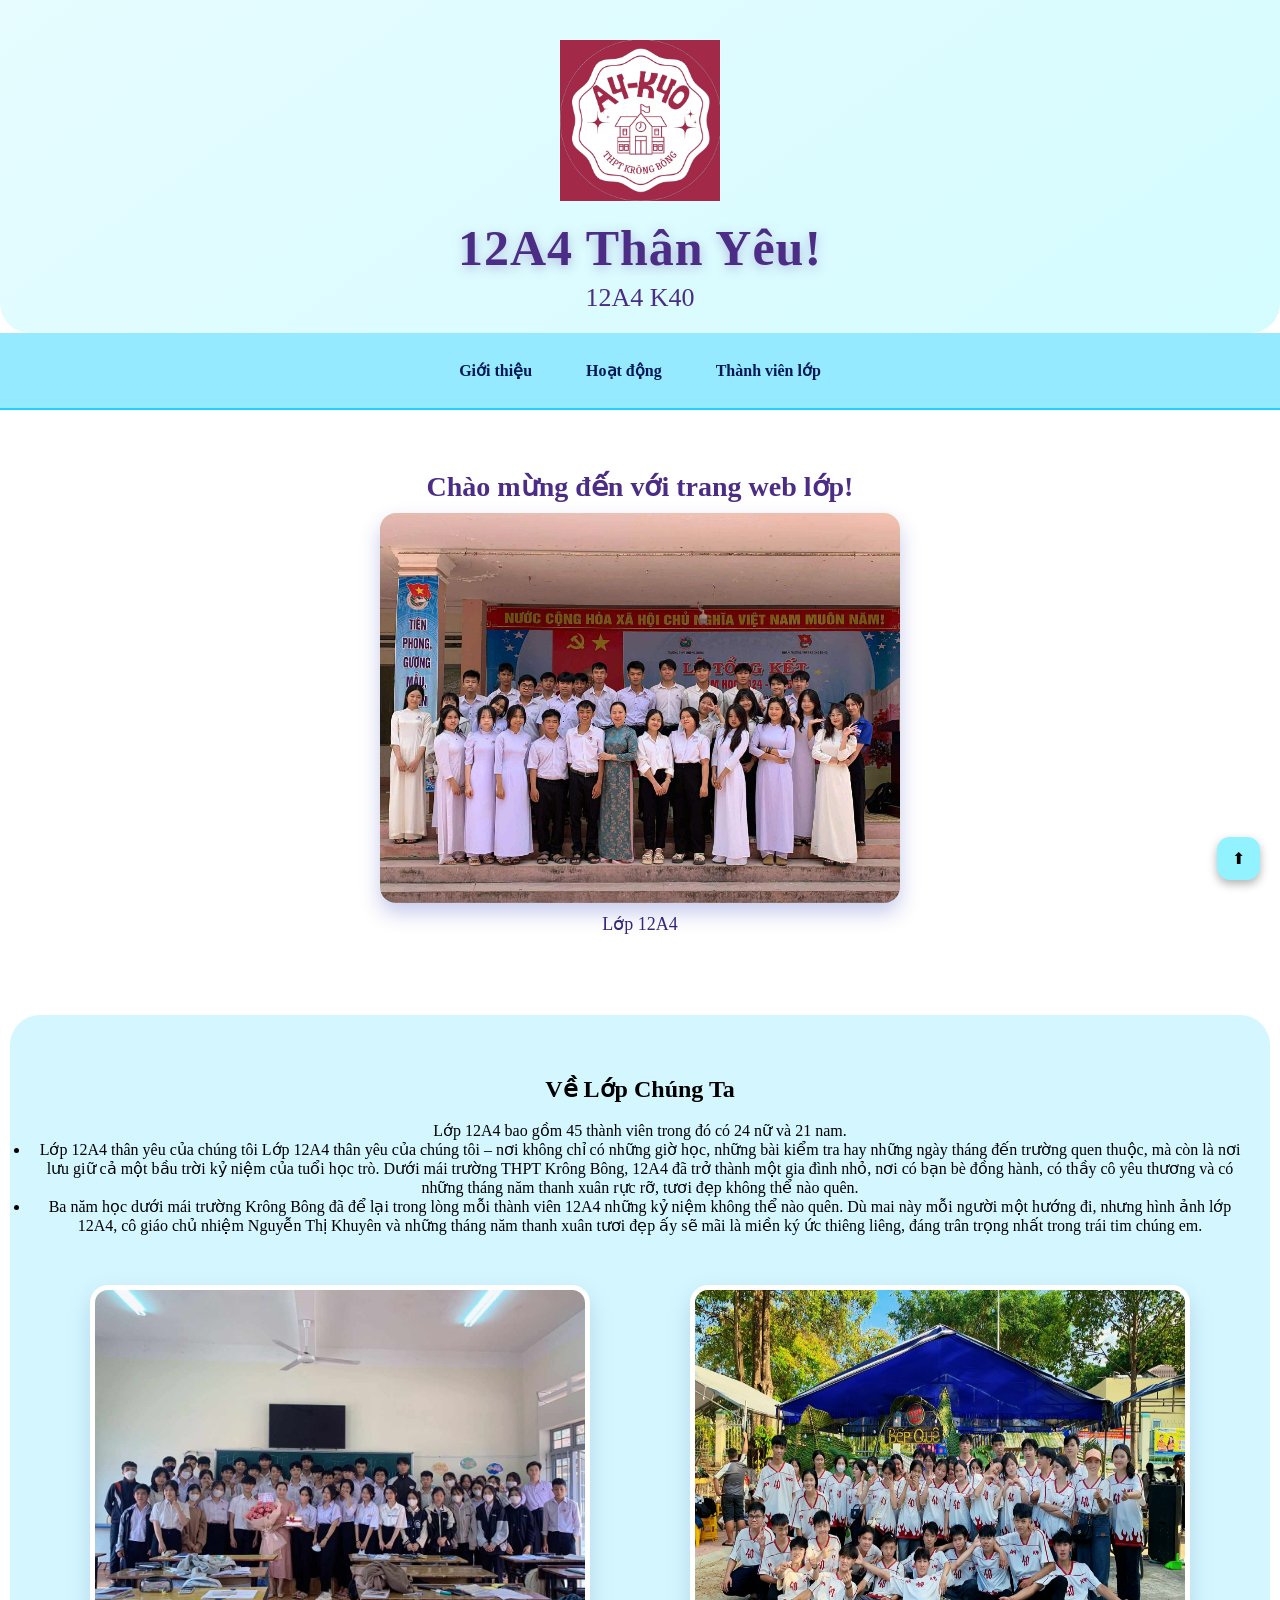
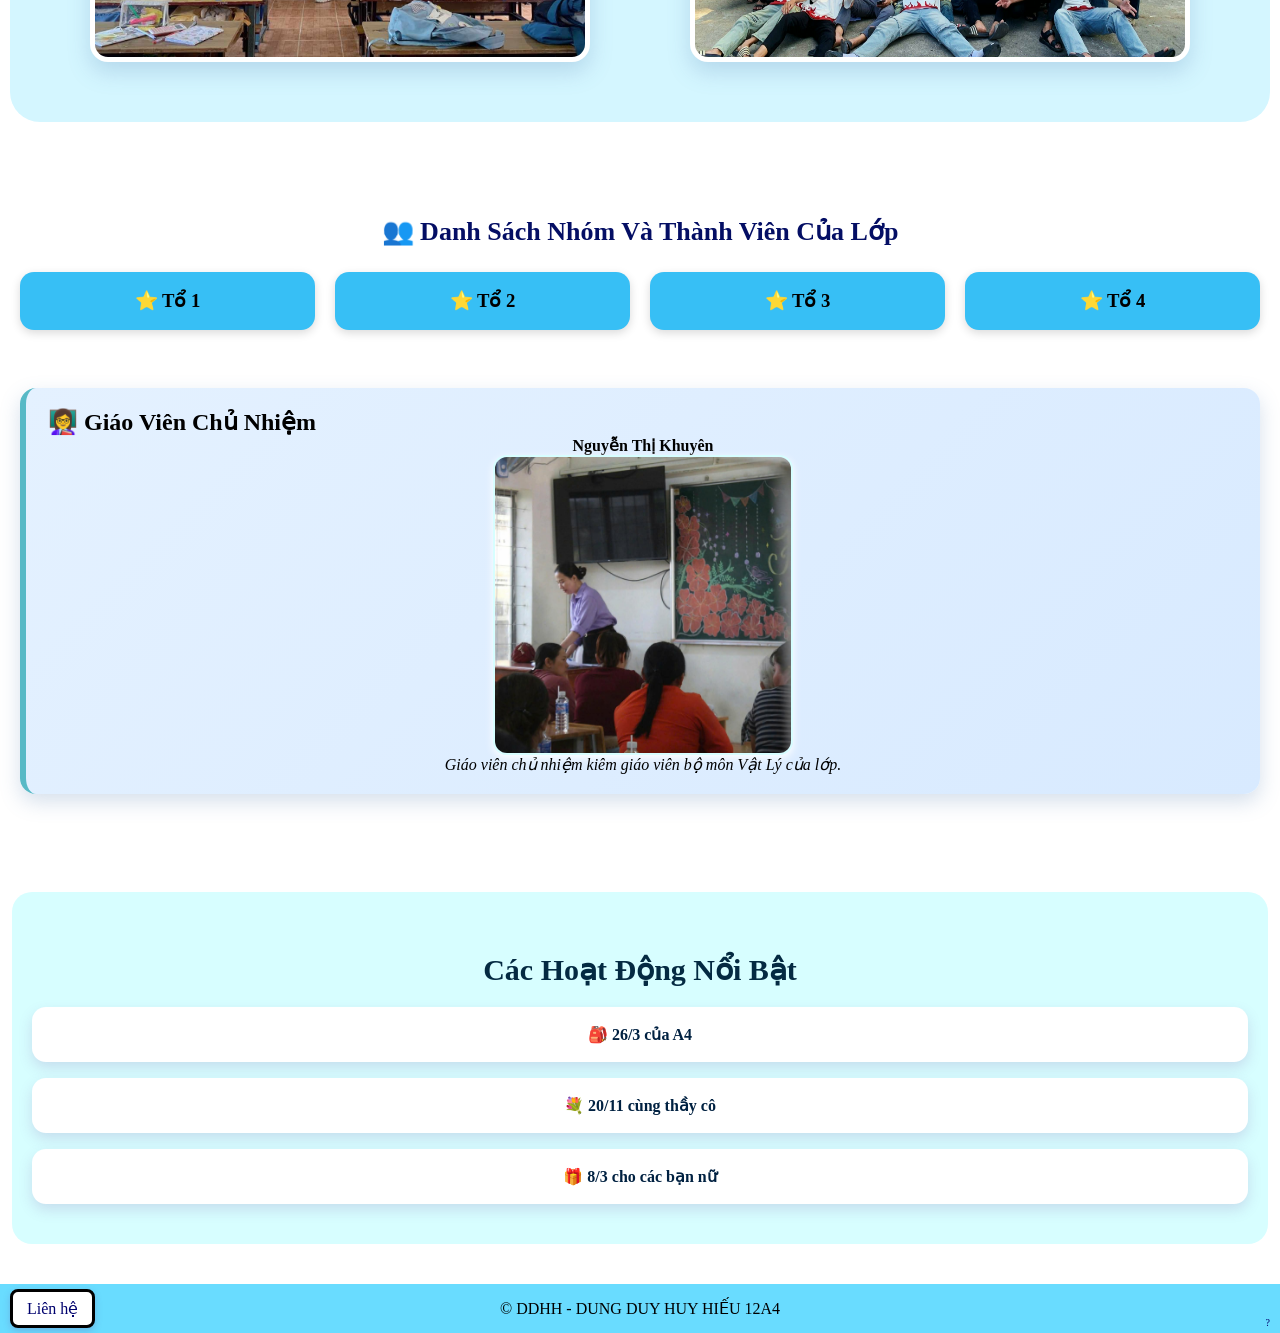
==== index.html @ 5cb6b862 "files" ====
<!DOCTYPE html>
<html lang="vi">
<head>
    <meta charset="UTF-8">
    <title>Giới Thiệu Lớp 12A4</title>
    <meta name="viewport" content="width=device-width, initial-scale=1.0">
    <link rel="stylesheet" href="style.css">
<button id="backToTop" onclick="scrollToTop()">⬆</button>
<style>
#backToTop {
    position: fixed;
    bottom: 20px;
    right: 20px;
    padding: 12px 15px;
    font-size: 16px;
    border: none;
    border-radius: 30%;
    background: #93f2ff;
    color: rgb(0, 0, 0);
    cursor: pointer;
    box-shadow: 0 4px 10px rgba(0,0,0,0.3);
    z-index: 9999;
    transition: 0.25s ease;
}
@keyframes float {
    0%   { transform: translateY(0px); }
    50%  { transform: translateY(-8px); }
    100% { transform: translateY(0px); }
}
#backToTop:hover {
    transform: scale(1.15);
    box-shadow: 0 12px 25px rgba(0,0,0,0.4);
}
</style>
<script>
function scrollToTop() {
    window.scrollTo({
        top: 0,
        behavior: "smooth"
    });
}
</script>
</head>
<body>
<header id="title" class="header-pastel">
    <img src="images\LOGO.jpg" alt="Logo 12A4" class="Logo">
    <h1 class="title-main">12A4 Thân Yêu!</h1>
    <p class="title-year">12A4 K40</p>
</header>
<nav class="nav-pastel">
    <a href="#gioi-thieu">Giới thiệu</a>
    <a href="#hoat-dong">Hoạt động</a>
    <a href="#to-truong">Thành viên lớp</a>
</nav>
<main>
<section class="hero-pastel" id="hero">
    <h2 class="hero-title">Chào mừng đến với trang web lớp!</h2>
    <div class="hero-img-box">
        <img src="images\12A4.jpg" alt="12A4" class="hero-img">
        <p class="hero-text">Lớp 12A4</p>
    </div>
</section>
<section id="gioi-thieu" class="intro-pastel">
    <h2>Về Lớp Chúng Ta</h2>
    <br>
    <ul>
    <p>
        Lớp 12A4 bao gồm 45 thành viên trong đó có 24 nữ và 21 nam.</li>
    </p>
     <li>
  Lớp 12A4 thân yêu của chúng tôi
Lớp 12A4 thân yêu của chúng tôi – nơi không chỉ có những giờ học, những bài kiểm tra hay những ngày tháng đến trường quen thuộc, mà còn là nơi lưu giữ cả một bầu trời kỷ niệm của tuổi học trò. Dưới mái trường THPT Krông Bông, 12A4 đã trở thành một gia đình nhỏ, nơi có bạn bè đồng hành, có thầy cô yêu thương và có những tháng năm thanh xuân rực rỡ, tươi đẹp không thể nào quên.
</li>
<li>
Ba năm học dưới mái trường Krông Bông đã để lại trong lòng mỗi thành viên 12A4 những kỷ niệm không thể nào quên. Dù mai này mỗi người một hướng đi, nhưng hình ảnh lớp 12A4, cô giáo chủ nhiệm Nguyễn Thị Khuyên và những tháng năm thanh xuân tươi đẹp ấy sẽ mãi là miền ký ức thiêng liêng, đáng trân trọng nhất trong trái tim chúng em.

</li>
</ul>
<div class="intro-images">
    <img src="images/imgmain1.jpg" alt="Hình lớp">
    <img src="images/imgmain2.jpg" alt="Hình lớp">
</div>
</section>
<br><br><br>
<section id="to-truong" class="section">
    <h2 class="section-title">👥 Danh Sách Nhóm Và Thành Viên Của Lớp</h2>
        <div class="to-container">
        <a href="more/to1.html" class="to-card">
        <div class="ten-nhom">
        <h3>⭐  Tổ 1</h3>
    </div>
</a>
        <a href="more/to2.html" class="to-card">
        <div class="the-thanh-vien">
        <h3>⭐ Tổ 2</h3>
    </div>
</a>
        <a href="more/to3.html" class="to-card">
        <div class="the-thanh-vien">
        <h3>⭐ Tổ 3</h3>
    </div>
</a>
        <a href="more/to4.html" class="to-card">
        <div class="the-thanh-vien">
        <h3>⭐ Tổ 4</h3>
    </div>
</a>
</div>
</section>
<section id="thanh-vien" class="section-member">
    <div class="giao-vien card-member highlight">
        <h2>👩‍🏫 Giáo Viên Chủ Nhiệm</h2> 
    <div class="gvcn-info">
        <p><strong>Nguyễn Thị Khuyên</strong></p>
        <div class="gvcn-card">
    <img src="images/gv.jfif" alt="Giáo viên chủ nhiệm" class="gvcn-img">
        <p><em>Giáo viên chủ nhiệm kiêm giáo viên bộ môn Vật Lý của lớp.</em></p>
    </div>
</section>
    <section id="hoat-dong" class="section-activity">
    <h2 class="title-section">Các Hoạt Động Nổi Bật</h2>
    <div class="activity-list">
        <a class="activity-card" href="more/263.html">
            🎒 26/3 của A4
        </a>
        <a class="activity-card" href="more/2011.html">
            💐  20/11 cùng thầy cô
        </a>
        <a class="activity-card" href="more/83.html">
            🎁  8/3 cho các bạn nữ
        </a>
    </div>
</section></main>
    <footer class="footer">
    © DDHH - DUNG DUY HUY HIẾU 12A4
    <a href="more/rickroll.html" class="footer-note">?</a>
    <a href="more/lienhe.html" class="chitiet">Liên hệ
    </a>
</footer>
</body>
</html>
---- style.css ----
* {
  margin: 0;
  padding: 0;
  box-sizing: border-box;
}
.Logo {
    width: 160px;
    height: auto;
    display: block;
    margin: 0 auto 18px auto;
    position: relative;
    z-index: 2;
    animation: logoAppear 1.3s ease forwards;
}
.Logo::before {
    content: "";
    position: absolute;
    top: -25px;
    left: -25px;
    width: calc(100% + 50px);
    height: calc(100% + 50px);
    border-radius: 50%;
    z-index: -1;

    background: radial-gradient(circle,
        rgba(70, 227, 255, 0.55),
        rgba(40, 163, 200, 0.35),
        rgba(0, 61, 80, 0.25),
        transparent 70%
    );

    filter: blur(45px);
    opacity: 0;
    
    animation: auraFadeIn 1.8s ease forwards,
               auraFloat 6s infinite ease-in-out;
}
@keyframes logoAppear {
    0% {
        opacity: 0;
        transform: scale(0.8) translateY(-20px);
    }
    100% {
        opacity: 1;
        transform: scale(1) translateY(0);
    }
}
@keyframes auraFadeIn {
    0% { opacity: 0; }
    100% { opacity: 1; }
}
@keyframes auraFloat {
    0% { transform: translate(0, 0) scale(1); }
    50% { transform: translate(8px, -6px) scale(1.1); }
    100% { transform: translate(0, 0) scale(1); }
}
@keyframes bgFlow {
    0% { background-position: 0% 50%; }
    100% { background-position: 100% 50%; }
}
.title-main {
    font-size: 50px;
    font-weight: 800;
    color: #4c2d85;
    letter-spacing: 1px;
    animation: titleFade 1s ease-out forwards;
    opacity: 0;
    text-shadow: 0 3px 12px rgba(100, 60, 160, 0.35);
    margin-bottom: 6px;
    font-weight: 700;
}
@keyframes titleFade {
    from {
        transform: translateY(25px);
        opacity: 0;
    }
    to {
        transform: translateY(0);
        opacity: 1;
    }
}
.title-year {
    font-size: 20px;
    margin-top: 10px;
    color: #4c2d85;
    opacity: 0;
    animation: yearFade 1.4s ease-out forwards;
    font-size: 26px;
    margin: 0;
}
@keyframes yearFade {
    from {
        transform: translateY(20px);
        opacity: 0;
    }
    to {
        transform: translateY(0);
        opacity: 1;
    }
}
.header-pastel {
    text-align: center;
    padding: 40px 20px 20px;
    background: linear-gradient(145deg, #e6fcff, #d4fcff);
    border-radius: 0 0 30px 30px;
}
.nav-pastel {
    display: flex;
    justify-content: center;
    gap: 22px;
    padding: 18px 10px;
    background: #96eaff;
    border-bottom: 2px solid #23d3ff
}
.nav-pastel a {
    text-decoration: none;
    color: #001755;
    font-weight: 600;
    padding: 10px 16px;
    border-radius: 12px;
    transition: 0.3s ease;
}
.nav-pastel a:hover {
    background: #001755;
    color: #96eaff;
    box-shadow: 0 4px 10px rgba(100, 70, 150, 0.2);
}
.hero-pastel {
    text-align: center;
    padding: 60px 20px 40px;
}
.hero-title {
    font-size: 28px;
    color: #4c2d85;
    margin-bottom: 10px;
}
.hero-img-box {
    display: flex;
    flex-direction: column;
    align-items: center;  
}
.hero-text {
  margin-top: 10px;
  font-size: 18px;
  color:#34287a
}
.hero-img {
    width: 520px;
    height: auto;
    border-radius: 16px;
    box-shadow: 0 10px 20px rgba(33, 48, 179, 0.25);
    transition: 0.4s ease;
}
.hero-img:hover {
    transform: scale(1.04) translateY(-4px);
    box-shadow: 0 16px 28px rgba(33, 48, 179, 0.25);
}
.intro-pastel {
    text-align: center;
    padding: 60px 20px;
    background: #d4f6ff;
    border-radius: 30px;
    margin: 40px 10px;
}
.title-section {
    text-align: center;
    color: #042a42;
    font-size: 30px;
    margin-bottom: 20px;
    margin-top: 20px;
    font-weight: 700;
}
.intro-images {
    display: flex;
    justify-content: center;
    gap: 100px;
    margin-top: 50px;
    flex-wrap: wrap;
}
.intro-images img {
    width: 500px;
    border-radius: 18px;
    padding: 5px;
    background: #ffffff;
    box-shadow: 0 10px 22px rgba(90, 132, 180, 0.25);
    transition: 0.3s ease;
}
.intro-images img:hover {
    transform: translateY(-6px) scale(1.05);
    box-shadow: 0 16px 28px rgba(90, 132, 180, 0.35);
}
.section-activity {
    padding: 40px 20px;
    background: #d7feff;
    border-radius: 20px;
    margin: 40px 12px;
}
.activity-list {
    display: flex;
    flex-direction: column;
    gap: 16px;
}
.activity-card {
    padding: 18px;
    background: white;
    border-radius: 14px;
    text-decoration: none;
    color: #002141;
    font-weight: 600;
    box-shadow: 0 6px 14px rgba(120, 80, 160, 0.18);
    transition: 0.25s ease;
    text-align: center;
}

.activity-card:hover {
    transform: translateY(-4px);
    background: #76a7af;
    box-shadow: 0 10px 20px rgba(120, 80, 160, 0.28);
}
.gvcn-img {
    width: 300px;
    height: 300px;
    object-fit: cover;
    border-radius: 14px;
    border: 2px solid #d7feff;
    box-shadow: 0 3px 8px #ffffff;
}
.section-member {
    padding: 40px 20px;
}
.card-member {
    background: #ffffff;
    border-radius: 16px;
    padding: 20px 22px;
    margin: 18px 0;
    box-shadow: 0 8px 16px rgba(110, 70, 160, 0.18);
    transition: 0.25s ease;
}
.card-member:hover {
    transform: translateY(-4px);
    background: #d2ecff;
}
.highlight {
    background: linear-gradient(135deg, #e4f1ff, #d8eaff);
    border-left: 6px solid #57b9c6;
    box-shadow: 0 8px 20px rgba(90, 132, 180, 0.25);
}
.gvcn-info {
    text-align: center;    
}
.gvcn-card {
     display: flex;
    flex-direction: column;
    align-items: center;
}
.section-title {
    text-align: center;
    font-size: 26px;
    color: #040e64;
    font-weight: 700;
    margin-bottom: 25px;
}
.to-container {
    display: grid;
    grid-template-columns: repeat(auto-fit, minmax(230px, 1fr));
    gap: 20px;
    padding: 0 20px;
}
.to-card {
    background: #37bff5;
    padding: 18px;
    border-radius: 14px;
    box-shadow: 0 3px 10px rgba(0, 0, 0, 0.15);
    text-align: center;
    transition: transform 0.2s ease, box-shadow 0.2s ease;
}
.to-card:hover {
    transform: translateY(-4px);
    box-shadow: 0 6px 16px rgba(79, 156, 179, 0.25);
}
.to-card {
    text-decoration: none;  
    color: inherit;             
}
.footer {
  background-color: #69dcff;
  color: black;
  text-align: center;
  padding: 15px;
  position: relative;
}
.footer-note {
    position: absolute;
    right: 10px; 
    bottom: 5px;
    font-size: 10px;
}
.chitiet {
    margin-top: 12px;
    background: #ffffff;
    color: #000000;
    border: 3px solid black;
    padding: 7px 14px;
    border-radius: 8px;
    cursor: pointer;
    font-size: 16px;
    box-shadow: 0 3px 7px rgba(110, 70, 160, 0.25);
    transition: 0.2s ease;
    position: absolute;
    left: 10px;
    bottom: 5px;
}
.footer a {
    text-decoration: none;
    color: #00026e;
}
.btn-up {
    margin-top: 12px;
    background: #6fd6ff;
    color: #005b77;
    border: none;
    padding: 7px 14px;
    border-radius: 8px;
    cursor: pointer;
    font-size: 13px;
    box-shadow: 0 3px 7px rgba(110, 70, 160, 0.25);
    transition: 0.2s ease;
    display: inline-block;
    text-decoration: none;
    font-size: 18px;
}
.btn-up:hover {
    transform: translateY(-3px);
    box-shadow: 0 6px 14px rgba(110, 70, 160, 0.33);
}
.title {
    text-align: center;
    margin-bottom: 15px;
}
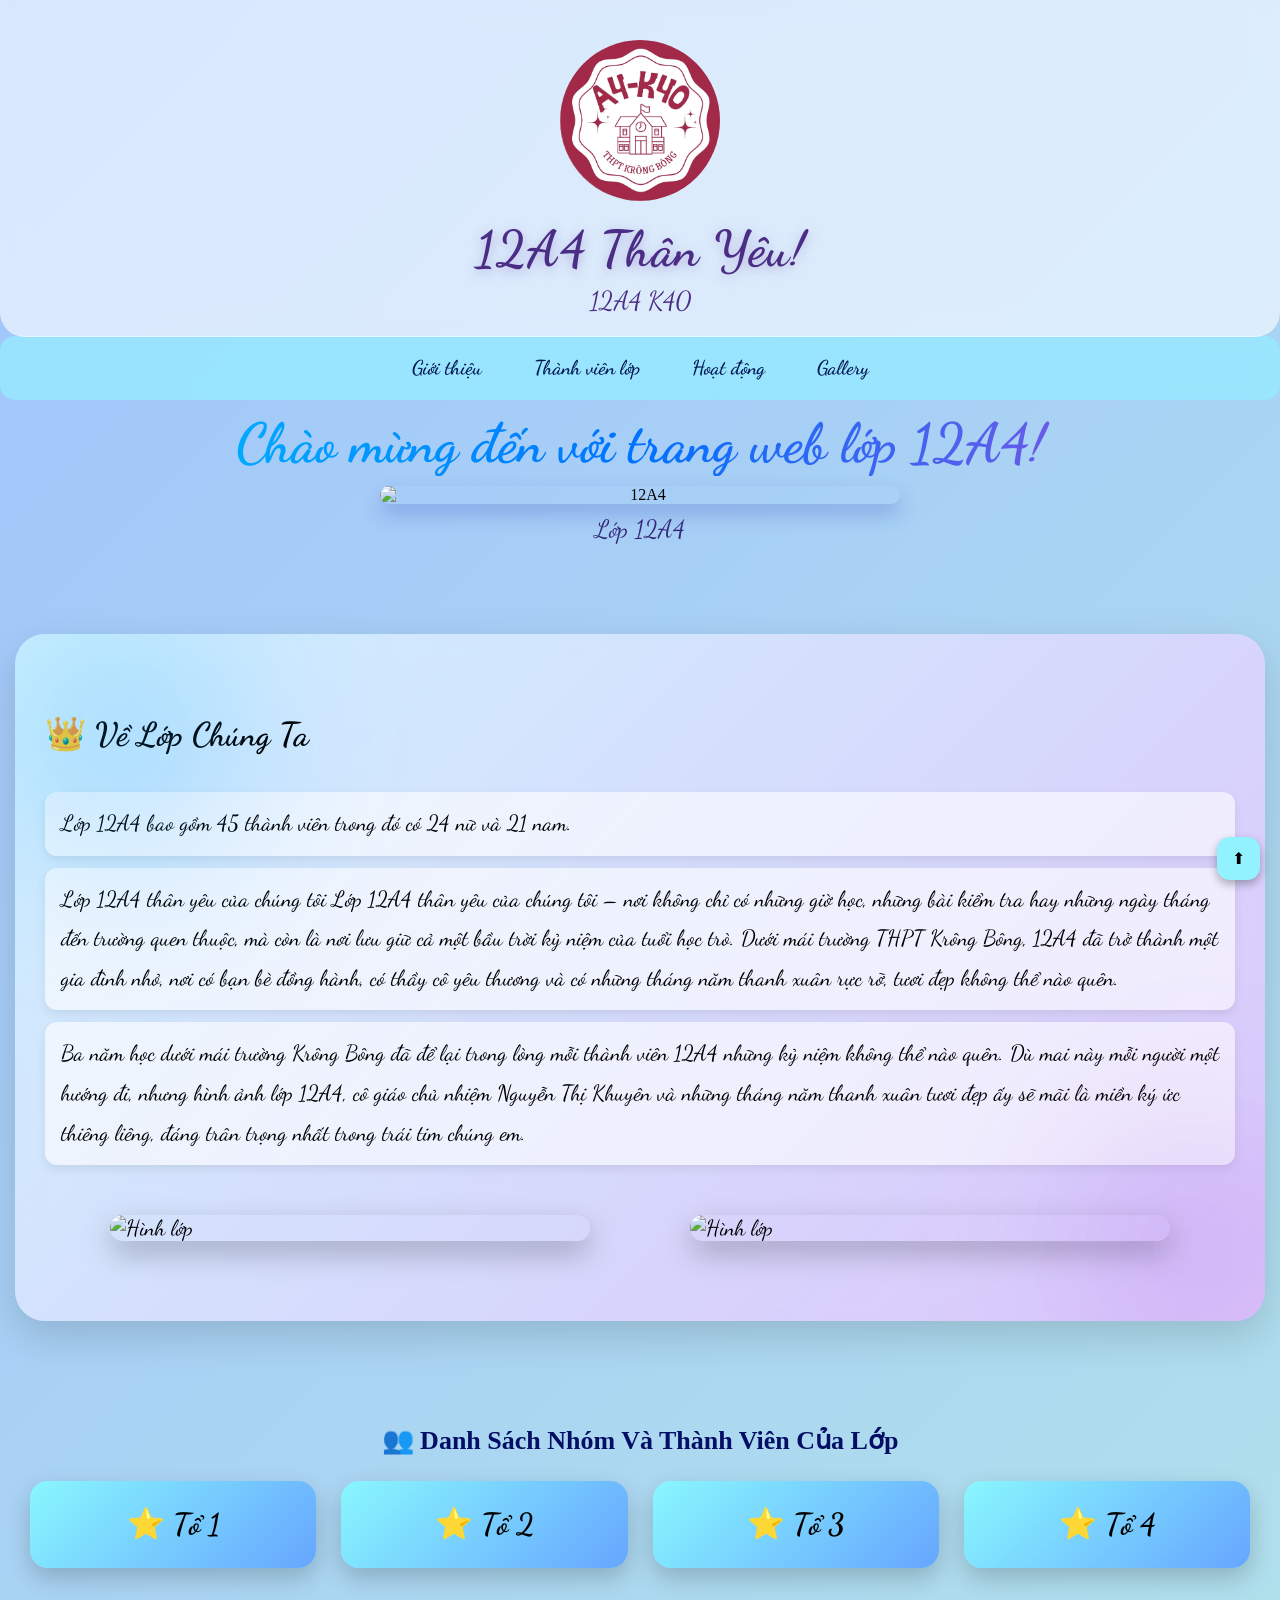
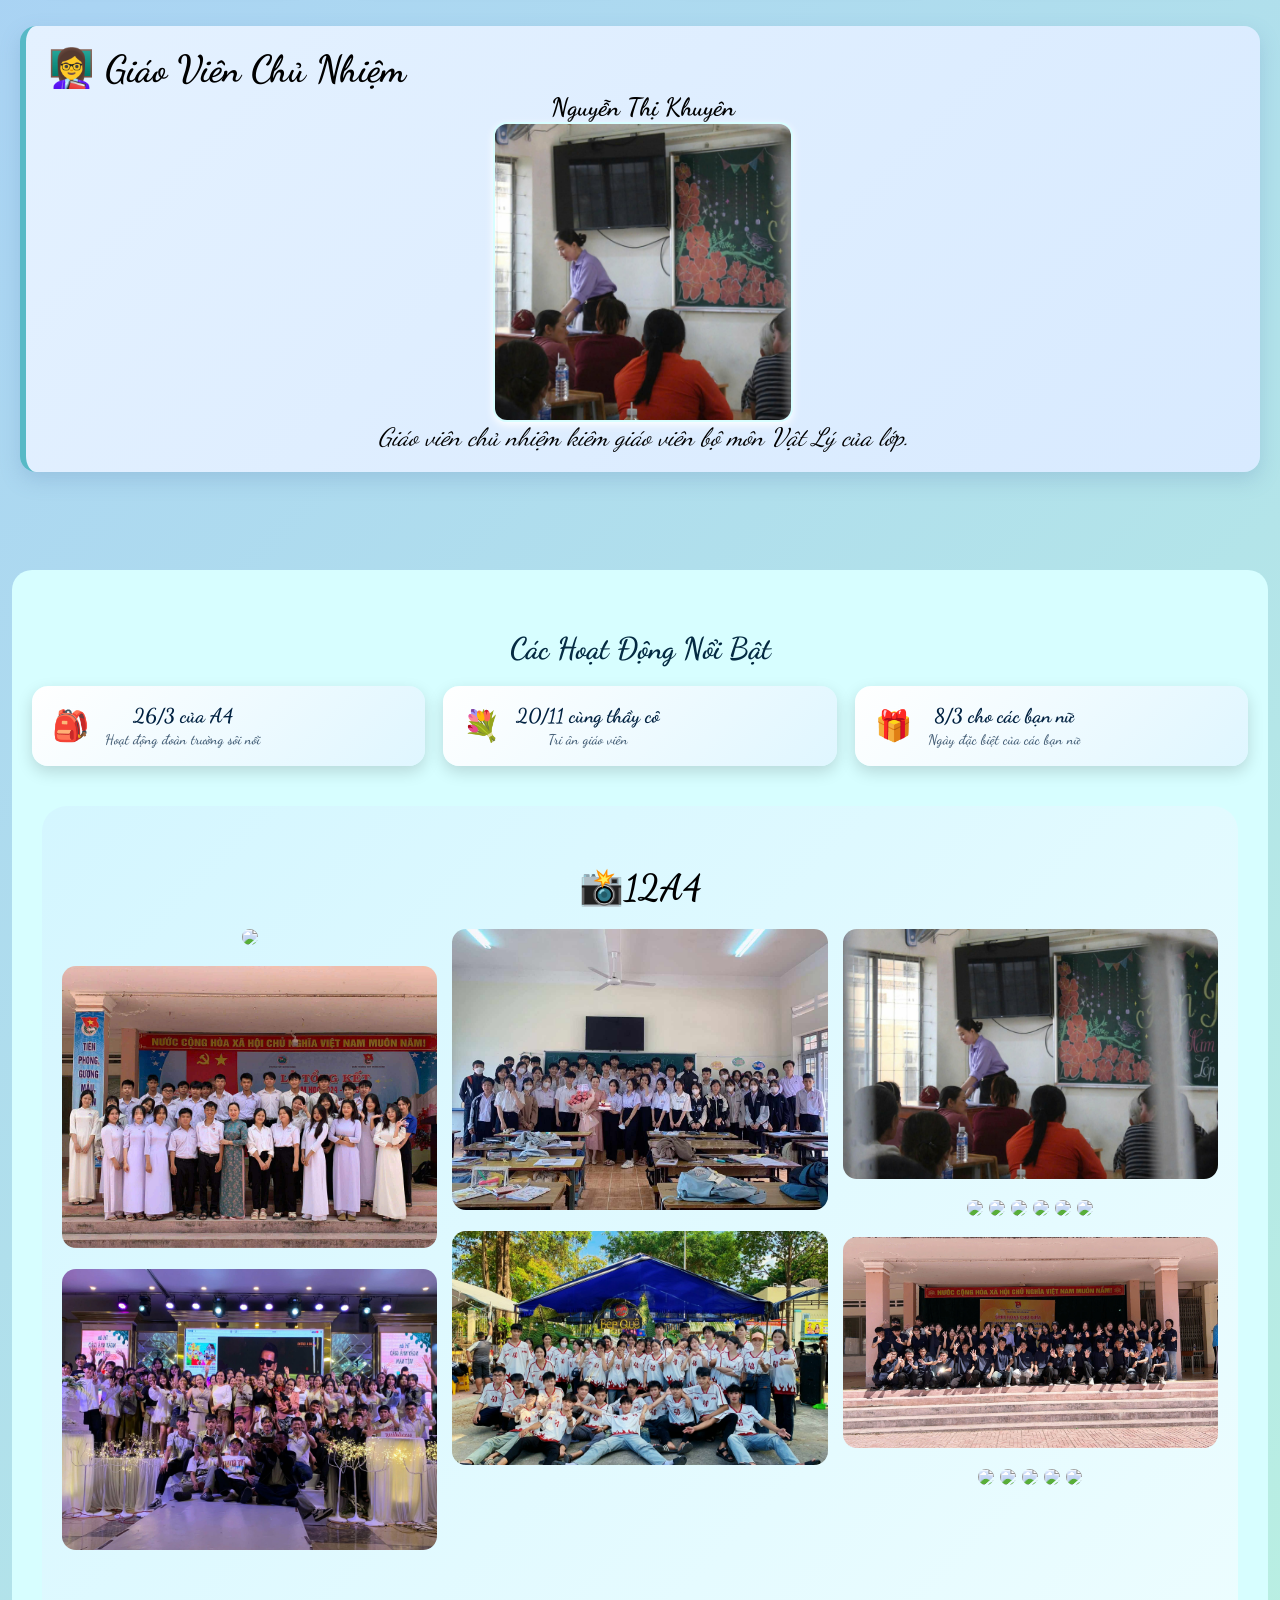
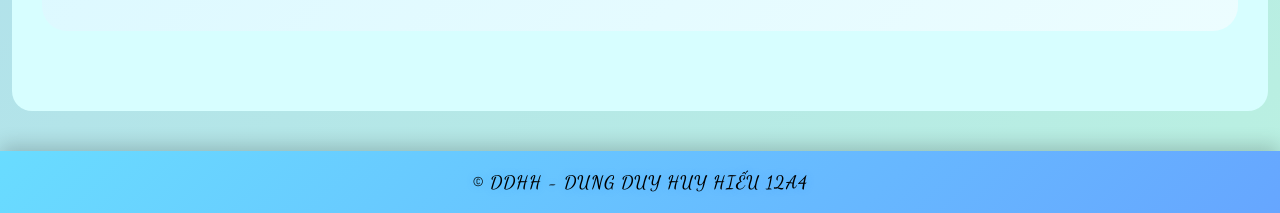
==== commit 942ffdef: "first commit" ====
--- a/index.html
+++ b/index.html
@@ -1,142 +1,316 @@
-<!DOCTYPE html>
-<html lang="vi">
-<head>
-    <meta charset="UTF-8">
-    <title>Giới Thiệu Lớp 12A4</title>
-    <meta name="viewport" content="width=device-width, initial-scale=1.0">
-    <link rel="stylesheet" href="style.css">
-<button id="backToTop" onclick="scrollToTop()">⬆</button>
-<style>
-#backToTop {
-    position: fixed;
-    bottom: 20px;
-    right: 20px;
-    padding: 12px 15px;
-    font-size: 16px;
-    border: none;
-    border-radius: 30%;
-    background: #93f2ff;
-    color: rgb(0, 0, 0);
-    cursor: pointer;
-    box-shadow: 0 4px 10px rgba(0,0,0,0.3);
-    z-index: 9999;
-    transition: 0.25s ease;
-}
-@keyframes float {
-    0%   { transform: translateY(0px); }
-    50%  { transform: translateY(-8px); }
-    100% { transform: translateY(0px); }
-}
-#backToTop:hover {
-    transform: scale(1.15);
-    box-shadow: 0 12px 25px rgba(0,0,0,0.4);
-}
-</style>
-<script>
-function scrollToTop() {
-    window.scrollTo({
-        top: 0,
-        behavior: "smooth"
-    });
-}
-</script>
-</head>
-<body>
-<header id="title" class="header-pastel">
-    <img src="images\LOGO.jpg" alt="Logo 12A4" class="Logo">
-    <h1 class="title-main">12A4 Thân Yêu!</h1>
-    <p class="title-year">12A4 K40</p>
-</header>
-<nav class="nav-pastel">
-    <a href="#gioi-thieu">Giới thiệu</a>
-    <a href="#hoat-dong">Hoạt động</a>
-    <a href="#to-truong">Thành viên lớp</a>
-</nav>
-<main>
-<section class="hero-pastel" id="hero">
-    <h2 class="hero-title">Chào mừng đến với trang web lớp!</h2>
-    <div class="hero-img-box">
-        <img src="images\12A4.jpg" alt="12A4" class="hero-img">
-        <p class="hero-text">Lớp 12A4</p>
-    </div>
-</section>
-<section id="gioi-thieu" class="intro-pastel">
-    <h2>Về Lớp Chúng Ta</h2>
-    <br>
-    <ul>
-    <p>
-        Lớp 12A4 bao gồm 45 thành viên trong đó có 24 nữ và 21 nam.</li>
-    </p>
-     <li>
-  Lớp 12A4 thân yêu của chúng tôi
-Lớp 12A4 thân yêu của chúng tôi – nơi không chỉ có những giờ học, những bài kiểm tra hay những ngày tháng đến trường quen thuộc, mà còn là nơi lưu giữ cả một bầu trời kỷ niệm của tuổi học trò. Dưới mái trường THPT Krông Bông, 12A4 đã trở thành một gia đình nhỏ, nơi có bạn bè đồng hành, có thầy cô yêu thương và có những tháng năm thanh xuân rực rỡ, tươi đẹp không thể nào quên.
-</li>
-<li>
-Ba năm học dưới mái trường Krông Bông đã để lại trong lòng mỗi thành viên 12A4 những kỷ niệm không thể nào quên. Dù mai này mỗi người một hướng đi, nhưng hình ảnh lớp 12A4, cô giáo chủ nhiệm Nguyễn Thị Khuyên và những tháng năm thanh xuân tươi đẹp ấy sẽ mãi là miền ký ức thiêng liêng, đáng trân trọng nhất trong trái tim chúng em.
-
-</li>
-</ul>
-<div class="intro-images">
-    <img src="images/imgmain1.jpg" alt="Hình lớp">
-    <img src="images/imgmain2.jpg" alt="Hình lớp">
-</div>
-</section>
-<br><br><br>
-<section id="to-truong" class="section">
-    <h2 class="section-title">👥 Danh Sách Nhóm Và Thành Viên Của Lớp</h2>
-        <div class="to-container">
-        <a href="more/to1.html" class="to-card">
-        <div class="ten-nhom">
-        <h3>⭐  Tổ 1</h3>
-    </div>
-</a>
-        <a href="more/to2.html" class="to-card">
-        <div class="the-thanh-vien">
-        <h3>⭐ Tổ 2</h3>
-    </div>
-</a>
-        <a href="more/to3.html" class="to-card">
-        <div class="the-thanh-vien">
-        <h3>⭐ Tổ 3</h3>
-    </div>
-</a>
-        <a href="more/to4.html" class="to-card">
-        <div class="the-thanh-vien">
-        <h3>⭐ Tổ 4</h3>
-    </div>
-</a>
-</div>
-</section>
-<section id="thanh-vien" class="section-member">
-    <div class="giao-vien card-member highlight">
-        <h2>👩‍🏫 Giáo Viên Chủ Nhiệm</h2> 
-    <div class="gvcn-info">
-        <p><strong>Nguyễn Thị Khuyên</strong></p>
-        <div class="gvcn-card">
-    <img src="images/gv.jfif" alt="Giáo viên chủ nhiệm" class="gvcn-img">
-        <p><em>Giáo viên chủ nhiệm kiêm giáo viên bộ môn Vật Lý của lớp.</em></p>
-    </div>
-</section>
-    <section id="hoat-dong" class="section-activity">
-    <h2 class="title-section">Các Hoạt Động Nổi Bật</h2>
-    <div class="activity-list">
-        <a class="activity-card" href="more/263.html">
-            🎒 26/3 của A4
-        </a>
-        <a class="activity-card" href="more/2011.html">
-            💐  20/11 cùng thầy cô
-        </a>
-        <a class="activity-card" href="more/83.html">
-            🎁  8/3 cho các bạn nữ
-        </a>
-    </div>
-</section></main>
-    <footer class="footer">
-    © DDHH - DUNG DUY HUY HIẾU 12A4
-    <a href="more/rickroll.html" class="footer-note">?</a>
-    <a href="more/lienhe.html" class="chitiet">Liên hệ
-    </a>
-</footer>
-</body>
-</html>
-
+<!DOCTYPE html>
+<html lang="vi">
+<head>
+    <meta charset="UTF-8">
+    <title>Giới Thiệu Lớp 12A4</title>
+    <meta name="viewport" content="width=device-width, initial-scale=1.0">
+    <link rel="stylesheet" href="style.css">
+    <link href="https://fonts.googleapis.com/css2?family=Dancing+Script:wght@400;600;700&display=swap" rel="stylesheet">
+<button id="backToTop" onclick="scrollToTop()">⬆</button>
+<style>
+#backToTop {
+    position: fixed;
+    bottom: 20px;
+    right: 20px;
+    padding: 12px 15px;
+    font-size: 16px;
+    border: none;
+    border-radius: 30%;
+    background: #93f2ff;
+    color: rgb(0, 0, 0);
+    cursor: pointer;
+    box-shadow: 0 4px 10px rgba(0,0,0,0.3);
+    z-index: 9999;
+    transition: 0.25s ease;
+}
+@keyframes float {
+    0%   { transform: translateY(0px); }
+    50%  { transform: translateY(-8px); }
+    100% { transform: translateY(0px); }
+}
+#backToTop:hover {
+    transform: scale(1.15);
+    box-shadow: 0 12px 25px rgba(0,0,0,0.4);
+}
+</style>
+<script>
+function scrollToTop() {
+    window.scrollTo({
+        top: 0,
+        behavior: "smooth"
+    });
+}
+</script>
+</head>
+<body>
+<div class="header-wrapper">
+    <header id="title" class="header-pastel">
+    <img src="images/LOGO.jpg" alt="Logo 12A4" class="Logo">
+    <h1 class="title-main">12A4 Thân Yêu!</h1>
+    <p class="title-year">12A4 K40</p>
+</header>
+<nav class="nav-pastel">
+    <a href="#gioi-thieu">Giới thiệu</a>
+    <a href="#to-truong">Thành viên lớp</a>
+    <a href="#hoat-dong">Hoạt động</a>
+    <a href="#gallery1">Gallery</a>
+</nav>
+</div>
+<main>
+<section class="hero-pastel" id="hero">
+    <h2 class="hero-title">
+        <span id="typing-text"></span>
+    </h2>
+    <div class="hero-img-box">
+        <img src="images/img26.jpg" alt="12A4" class="hero-img">
+        <p class="hero-text">Lớp 12A4</p>
+    </div>
+</section>
+<section id="gioi-thieu" class="intro-pastel">
+    <h2><b>👑 Về Lớp Chúng Ta</b></h2>
+    <br>
+    <ul>
+    <li>
+        Lớp 12A4 bao gồm 45 thành viên trong đó có 24 nữ và 21 nam.</li>
+     <li>
+  Lớp 12A4 thân yêu của chúng tôi
+Lớp 12A4 thân yêu của chúng tôi – nơi không chỉ có những giờ học, những bài kiểm tra hay những ngày tháng đến trường quen thuộc, mà còn là nơi lưu giữ cả một bầu trời kỷ niệm của tuổi học trò. Dưới mái trường THPT Krông Bông, 12A4 đã trở thành một gia đình nhỏ, nơi có bạn bè đồng hành, có thầy cô yêu thương và có những tháng năm thanh xuân rực rỡ, tươi đẹp không thể nào quên.
+</li>
+<li>
+Ba năm học dưới mái trường Krông Bông đã để lại trong lòng mỗi thành viên 12A4 những kỷ niệm không thể nào quên. Dù mai này mỗi người một hướng đi, nhưng hình ảnh lớp 12A4, cô giáo chủ nhiệm Nguyễn Thị Khuyên và những tháng năm thanh xuân tươi đẹp ấy sẽ mãi là miền ký ức thiêng liêng, đáng trân trọng nhất trong trái tim chúng em.
+
+</li>
+</ul>
+<div class="intro-images">
+    <img src="images/img16.jpg" alt="Hình lớp" class="intro-img">
+    <img src="images/img24.jpg" alt="Hình lớp" class="intro-img">
+</div>
+</section>
+<br><br><br>
+<section id="to-truong" class="section">
+    <h2 class="section-title">👥 Danh Sách Nhóm Và Thành Viên Của Lớp</h2>
+        <div class="to-container">
+        <a href="more/to1.html" class="to-card">
+        <div class="ten-nhom">
+        <h3>⭐  Tổ 1</h3>
+    </div>
+</a>
+        <a href="more/to2.html" class="to-card">
+        <div class="the-thanh-vien">
+        <h3>⭐ Tổ 2</h3>
+    </div>
+</a>
+        <a href="more/to3.html" class="to-card">
+        <div class="the-thanh-vien">
+        <h3>⭐ Tổ 3</h3>
+    </div>
+</a>
+        <a href="more/to4.html" class="to-card">
+        <div class="the-thanh-vien">
+        <h3>⭐ Tổ 4</h3>
+    </div>
+</a>
+</div>
+</section>
+<section id="thanh-vien" class="section-member">
+    <div class="giao-vien card-member highlight">
+        <h2>👩‍🏫 Giáo Viên Chủ Nhiệm</h2> 
+    <div class="gvcn-info">
+        <p><strong>Nguyễn Thị Khuyên</strong></p>
+        <div class="gvcn-card">
+    <img src="images/gv.jfif" alt="Giáo viên chủ nhiệm" class="gvcn-img">
+        <p><em>Giáo viên chủ nhiệm kiêm giáo viên bộ môn Vật Lý của lớp.</em></p>
+    </div>
+</section>
+    <section id="hoat-dong" class="section-activity">
+    <h2 class="title-section">Các Hoạt Động Nổi Bật</h2>
+  <div class="activity-list">
+
+    <a class="activity-card" href="more/263.html">
+        <div class="activity-icon">🎒</div>
+        <div class="activity-content">
+            <h3>26/3 của A4</h3>
+            <p>Hoạt động đoàn trường sôi nổi</p>
+        </div>
+    </a>
+
+    <a class="activity-card" href="more/2011.html">
+        <div class="activity-icon">💐</div>
+        <div class="activity-content">
+            <h3>20/11 cùng thầy cô</h3>
+            <p>Tri ân giáo viên</p>
+        </div>
+    </a>
+
+    <a class="activity-card" href="more/83.html">
+        <div class="activity-icon">🎁</div>
+        <div class="activity-content">
+            <h3>8/3 cho các bạn nữ</h3>
+            <p>Ngày đặc biệt của các bạn nữ</p>
+        </div>
+    </a>
+
+</div>
+<section id="gallery1" class="gallery">
+    <h2 class="gallery-title">📸12A4</h2>
+    <div class="gallery-grid">
+        <img data-src="images/avatar/img1.jpg">
+        <img data-src="images/12A4.jpg">
+        <img data-src="images/2010.jfif">
+        <img data-src="images/imgmain1.jpg">
+        <img data-src="images/imgmain2.jpg">
+        <img data-src="images/gv.jfif">
+        <img data-src="images/img17.jpg">
+        <img data-src="images/img21.jpg">
+        <img data-src="images/img25.jpg">
+        <img data-src="images/img10.jpg">
+        <img data-src="images/img27.jpg">
+        <img data-src="images/img12.jpg">
+        <img data-src="images/img32.jpg">
+        <img data-src="images/img26.jpg">
+        <img data-src="images/img16.jpg">
+        <img data-src="images/img24.jpg">
+        <img data-src="images/img5.jpg">
+        <img data-src="images/img4.jpg">
+    </div>
+</section>
+</section></main>
+    <footer class="footer">
+    © DDHH - DUNG DUY HUY HIẾU 12A4
+</footer>
+<script>
+document.addEventListener("DOMContentLoaded", () => {
+
+    // ===== HEADER SHRINK =====
+    let isShrink = false;
+    const header = document.getElementById("title");
+
+    window.addEventListener("scroll", () => {
+        if (window.scrollY > 100 && !isShrink) {
+            header.classList.add("shrink");
+            isShrink = true;
+        } else if (window.scrollY <= 100 && isShrink) {
+            header.classList.remove("shrink");
+            isShrink = false;
+        }
+    });
+
+    // ===== SCROLL TOP RESET =====
+    if ('scrollRestoration' in history) {
+        history.scrollRestoration = 'manual';
+    }
+    window.scrollTo(0, 0);
+
+    // ===== LAZY LOAD =====
+    const imgs = document.querySelectorAll(".gallery-grid img");
+
+    const observer = new IntersectionObserver(entries => {
+        entries.forEach(entry => {
+            if (entry.isIntersecting) {
+                let img = entry.target;
+                img.src = img.dataset.src;
+                img.classList.add("show");
+                observer.unobserve(img);
+            }
+        });
+    });
+
+    imgs.forEach(img => observer.observe(img));
+
+    // ===== LIGHTBOX PRO =====
+    let currentIndex = 0;
+    let imageList = [...imgs];
+
+    imgs.forEach((img, index) => {
+        img.onclick = () => openLightbox(index);
+    });
+
+    function openLightbox(index) {
+        currentIndex = index;
+
+        let overlay = document.createElement("div");
+        overlay.className = "lightbox";
+
+        overlay.innerHTML = `
+            <span class="close">&times;</span>
+            <span class="prev">❮</span>
+            <img src="${imageList[index].src || imageList[index].dataset.src}">
+            <span class="next">❯</span>
+        `;
+
+        document.body.appendChild(overlay);
+
+        // đóng bằng nút ❌
+        overlay.querySelector(".close").onclick = e => {
+            e.stopPropagation();
+            overlay.remove();
+        };
+
+        // click nền đóng
+        overlay.onclick = e => {
+            if (e.target === overlay) overlay.remove();
+        };
+
+        // next
+        overlay.querySelector(".next").onclick = e => {
+            e.stopPropagation();
+            currentIndex = (currentIndex + 1) % imageList.length;
+            overlay.querySelector("img").src =
+                imageList[currentIndex].src || imageList[currentIndex].dataset.src;
+        };
+
+        // prev
+        overlay.querySelector(".prev").onclick = e => {
+            e.stopPropagation();
+            currentIndex = (currentIndex - 1 + imageList.length) % imageList.length;
+            overlay.querySelector("img").src =
+                imageList[currentIndex].src || imageList[currentIndex].dataset.src;
+        };
+
+        // ESC để đóng
+        document.addEventListener("keydown", function escClose(e) {
+            if (e.key === "Escape") {
+                overlay.remove();
+                document.removeEventListener("keydown", escClose);
+            }
+        });
+    }
+
+    // ===== TYPE EFFECT =====
+    const text = "Chào mừng đến với trang web lớp 12A4!";
+    let index = 0;
+
+    function typeEffect() {
+        if (index < text.length) {
+            document.getElementById("typing-text").innerHTML += text.charAt(index);
+            index++;
+            setTimeout(typeEffect, 20);
+        }
+    }
+
+    typeEffect();
+
+    // ===== HERO + INTRO LIGHTBOX =====
+    function openSimpleLightbox(src) {
+        let overlay = document.createElement("div");
+        overlay.className = "lightbox";
+        overlay.innerHTML = `<img src="${src}">`;
+        document.body.appendChild(overlay);
+        overlay.onclick = () => overlay.remove();
+    }
+
+    document.querySelector(".hero-img")?.addEventListener("click", function () {
+        openSimpleLightbox(this.src);
+    });
+
+    document.querySelectorAll(".intro-img").forEach(img => {
+        img.addEventListener("click", function () {
+            openSimpleLightbox(this.src);
+        });
+    });
+
+});
+</script>
+</body>
+</html>
+
--- a/style.css
+++ b/style.css
@@ -1,339 +1,779 @@
-* {
-  margin: 0;
-  padding: 0;
-  box-sizing: border-box;
-}
-.Logo {
-    width: 160px;
-    height: auto;
-    display: block;
-    margin: 0 auto 18px auto;
-    position: relative;
-    z-index: 2;
-    animation: logoAppear 1.3s ease forwards;
-}
-.Logo::before {
-    content: "";
-    position: absolute;
-    top: -25px;
-    left: -25px;
-    width: calc(100% + 50px);
-    height: calc(100% + 50px);
-    border-radius: 50%;
-    z-index: -1;
-
-    background: radial-gradient(circle,
-        rgba(70, 227, 255, 0.55),
-        rgba(40, 163, 200, 0.35),
-        rgba(0, 61, 80, 0.25),
-        transparent 70%
-    );
-
-    filter: blur(45px);
-    opacity: 0;
-    
-    animation: auraFadeIn 1.8s ease forwards,
-               auraFloat 6s infinite ease-in-out;
-}
-@keyframes logoAppear {
-    0% {
-        opacity: 0;
-        transform: scale(0.8) translateY(-20px);
-    }
-    100% {
-        opacity: 1;
-        transform: scale(1) translateY(0);
-    }
-}
-@keyframes auraFadeIn {
-    0% { opacity: 0; }
-    100% { opacity: 1; }
-}
-@keyframes auraFloat {
-    0% { transform: translate(0, 0) scale(1); }
-    50% { transform: translate(8px, -6px) scale(1.1); }
-    100% { transform: translate(0, 0) scale(1); }
-}
-@keyframes bgFlow {
-    0% { background-position: 0% 50%; }
-    100% { background-position: 100% 50%; }
-}
-.title-main {
-    font-size: 50px;
-    font-weight: 800;
-    color: #4c2d85;
-    letter-spacing: 1px;
-    animation: titleFade 1s ease-out forwards;
-    opacity: 0;
-    text-shadow: 0 3px 12px rgba(100, 60, 160, 0.35);
-    margin-bottom: 6px;
-    font-weight: 700;
-}
-@keyframes titleFade {
-    from {
-        transform: translateY(25px);
-        opacity: 0;
-    }
-    to {
-        transform: translateY(0);
-        opacity: 1;
-    }
-}
-.title-year {
-    font-size: 20px;
-    margin-top: 10px;
-    color: #4c2d85;
-    opacity: 0;
-    animation: yearFade 1.4s ease-out forwards;
-    font-size: 26px;
-    margin: 0;
-}
-@keyframes yearFade {
-    from {
-        transform: translateY(20px);
-        opacity: 0;
-    }
-    to {
-        transform: translateY(0);
-        opacity: 1;
-    }
-}
-.header-pastel {
-    text-align: center;
-    padding: 40px 20px 20px;
-    background: linear-gradient(145deg, #e6fcff, #d4fcff);
-    border-radius: 0 0 30px 30px;
-}
-.nav-pastel {
-    display: flex;
-    justify-content: center;
-    gap: 22px;
-    padding: 18px 10px;
-    background: #96eaff;
-    border-bottom: 2px solid #23d3ff
-}
-.nav-pastel a {
-    text-decoration: none;
-    color: #001755;
-    font-weight: 600;
-    padding: 10px 16px;
-    border-radius: 12px;
-    transition: 0.3s ease;
-}
-.nav-pastel a:hover {
-    background: #001755;
-    color: #96eaff;
-    box-shadow: 0 4px 10px rgba(100, 70, 150, 0.2);
-}
-.hero-pastel {
-    text-align: center;
-    padding: 60px 20px 40px;
-}
-.hero-title {
-    font-size: 28px;
-    color: #4c2d85;
-    margin-bottom: 10px;
-}
-.hero-img-box {
-    display: flex;
-    flex-direction: column;
-    align-items: center;  
-}
-.hero-text {
-  margin-top: 10px;
-  font-size: 18px;
-  color:#34287a
-}
-.hero-img {
-    width: 520px;
-    height: auto;
-    border-radius: 16px;
-    box-shadow: 0 10px 20px rgba(33, 48, 179, 0.25);
-    transition: 0.4s ease;
-}
-.hero-img:hover {
-    transform: scale(1.04) translateY(-4px);
-    box-shadow: 0 16px 28px rgba(33, 48, 179, 0.25);
-}
-.intro-pastel {
-    text-align: center;
-    padding: 60px 20px;
-    background: #d4f6ff;
-    border-radius: 30px;
-    margin: 40px 10px;
-}
-.title-section {
-    text-align: center;
-    color: #042a42;
-    font-size: 30px;
-    margin-bottom: 20px;
-    margin-top: 20px;
-    font-weight: 700;
-}
-.intro-images {
-    display: flex;
-    justify-content: center;
-    gap: 100px;
-    margin-top: 50px;
-    flex-wrap: wrap;
-}
-.intro-images img {
-    width: 500px;
-    border-radius: 18px;
-    padding: 5px;
-    background: #ffffff;
-    box-shadow: 0 10px 22px rgba(90, 132, 180, 0.25);
-    transition: 0.3s ease;
-}
-.intro-images img:hover {
-    transform: translateY(-6px) scale(1.05);
-    box-shadow: 0 16px 28px rgba(90, 132, 180, 0.35);
-}
-.section-activity {
-    padding: 40px 20px;
-    background: #d7feff;
-    border-radius: 20px;
-    margin: 40px 12px;
-}
-.activity-list {
-    display: flex;
-    flex-direction: column;
-    gap: 16px;
-}
-.activity-card {
-    padding: 18px;
-    background: white;
-    border-radius: 14px;
-    text-decoration: none;
-    color: #002141;
-    font-weight: 600;
-    box-shadow: 0 6px 14px rgba(120, 80, 160, 0.18);
-    transition: 0.25s ease;
-    text-align: center;
-}
-
-.activity-card:hover {
-    transform: translateY(-4px);
-    background: #76a7af;
-    box-shadow: 0 10px 20px rgba(120, 80, 160, 0.28);
-}
-.gvcn-img {
-    width: 300px;
-    height: 300px;
-    object-fit: cover;
-    border-radius: 14px;
-    border: 2px solid #d7feff;
-    box-shadow: 0 3px 8px #ffffff;
-}
-.section-member {
-    padding: 40px 20px;
-}
-.card-member {
-    background: #ffffff;
-    border-radius: 16px;
-    padding: 20px 22px;
-    margin: 18px 0;
-    box-shadow: 0 8px 16px rgba(110, 70, 160, 0.18);
-    transition: 0.25s ease;
-}
-.card-member:hover {
-    transform: translateY(-4px);
-    background: #d2ecff;
-}
-.highlight {
-    background: linear-gradient(135deg, #e4f1ff, #d8eaff);
-    border-left: 6px solid #57b9c6;
-    box-shadow: 0 8px 20px rgba(90, 132, 180, 0.25);
-}
-.gvcn-info {
-    text-align: center;    
-}
-.gvcn-card {
-     display: flex;
-    flex-direction: column;
-    align-items: center;
-}
-.section-title {
-    text-align: center;
-    font-size: 26px;
-    color: #040e64;
-    font-weight: 700;
-    margin-bottom: 25px;
-}
-.to-container {
-    display: grid;
-    grid-template-columns: repeat(auto-fit, minmax(230px, 1fr));
-    gap: 20px;
-    padding: 0 20px;
-}
-.to-card {
-    background: #37bff5;
-    padding: 18px;
-    border-radius: 14px;
-    box-shadow: 0 3px 10px rgba(0, 0, 0, 0.15);
-    text-align: center;
-    transition: transform 0.2s ease, box-shadow 0.2s ease;
-}
-.to-card:hover {
-    transform: translateY(-4px);
-    box-shadow: 0 6px 16px rgba(79, 156, 179, 0.25);
-}
-.to-card {
-    text-decoration: none;  
-    color: inherit;             
-}
-.footer {
-  background-color: #69dcff;
-  color: black;
-  text-align: center;
-  padding: 15px;
-  position: relative;
-}
-.footer-note {
-    position: absolute;
-    right: 10px; 
-    bottom: 5px;
-    font-size: 10px;
-}
-.chitiet {
-    margin-top: 12px;
-    background: #ffffff;
-    color: #000000;
-    border: 3px solid black;
-    padding: 7px 14px;
-    border-radius: 8px;
-    cursor: pointer;
-    font-size: 16px;
-    box-shadow: 0 3px 7px rgba(110, 70, 160, 0.25);
-    transition: 0.2s ease;
-    position: absolute;
-    left: 10px;
-    bottom: 5px;
-}
-.footer a {
-    text-decoration: none;
-    color: #00026e;
-}
-.btn-up {
-    margin-top: 12px;
-    background: #6fd6ff;
-    color: #005b77;
-    border: none;
-    padding: 7px 14px;
-    border-radius: 8px;
-    cursor: pointer;
-    font-size: 13px;
-    box-shadow: 0 3px 7px rgba(110, 70, 160, 0.25);
-    transition: 0.2s ease;
-    display: inline-block;
-    text-decoration: none;
-    font-size: 18px;
-}
-.btn-up:hover {
-    transform: translateY(-3px);
-    box-shadow: 0 6px 14px rgba(110, 70, 160, 0.33);
-}
-.title {
-    text-align: center;
-    margin-bottom: 15px;
-}
+* {
+  margin: 0;
+  padding: 0;
+  box-sizing: border-box;
+}
+body {
+    padding-top: 350px;
+
+    background: linear-gradient(-45deg, #d4f6ff, #e0c3fc, #c2ffd8, #a1c4fd);
+    background-size: 400% 400%;
+    animation: gradientMove 12s ease infinite;
+}
+section {
+    scroll-margin-top: 100px; /* header + nav */
+}
+.Logo {
+    width: 90px;
+  height: 90px;       /* QUAN TRỌNG: phải bằng width */
+  border-radius: 50%;
+  object-fit: cover; 
+    width: 160px;
+    height: auto;
+    display: block;
+    margin: 0 auto 18px auto;
+    position: relative;
+    z-index: 2;
+    animation: logoAppear 1.3s ease forwards;
+}
+.Logo::before {
+    content: "";
+    position: absolute;
+    top: -25px;
+    left: -25px;
+    width: calc(100% + 50px);
+    height: calc(100% + 50px);
+    border-radius: 50%;
+    z-index: -1;
+
+    background: radial-gradient(circle,
+        rgba(70, 227, 255, 0.55),
+        rgba(40, 163, 200, 0.35),
+        rgba(0, 61, 80, 0.25),
+        transparent 70%
+    );
+
+    filter: blur(45px);
+    opacity: 0;
+    
+    animation: auraFadeIn 1.8s ease forwards,
+               auraFloat 6s infinite ease-in-out;
+}
+@keyframes logoAppear {
+    0% {
+        opacity: 0;
+        transform: scale(0.8) translateY(-20px);
+    }
+    100% {
+        opacity: 1;
+        transform: scale(1) translateY(0);
+    }
+}
+@keyframes auraFadeIn {
+    0% { opacity: 0; }
+    100% { opacity: 1; }
+}
+@keyframes auraFloat {
+    0% { transform: translate(0, 0) scale(1); }
+    50% { transform: translate(8px, -6px) scale(1.1); }
+    100% { transform: translate(0, 0) scale(1); }
+}
+@keyframes bgFlow {
+    0% { background-position: 0% 50%; }
+    100% { background-position: 100% 50%; }
+}
+.title-main {
+    font-family: 'Dancing Script', cursive;
+  font-size: 32px;
+    font-size: 50px;
+    font-weight: 800;
+    color: #4c2d85;
+    letter-spacing: 1px;
+    animation: titleFade 1s ease-out forwards;
+    opacity: 0;
+    text-shadow: 0 3px 12px rgba(100, 60, 160, 0.35);
+    margin-bottom: 6px;
+    font-weight: 700;
+}
+@keyframes titleFade {
+    from {
+        transform: translateY(25px);
+        opacity: 0;
+    }
+    to {
+        transform: translateY(0);
+        opacity: 1;
+    }
+}
+.title-year {
+    transition: opacity 0.3s ease, transform 0.3s ease;
+    font-family: 'Dancing Script', cursive;
+  font-size: 32px;
+    font-size: 20px;
+    margin-top: 10px;
+    color: #4c2d85;
+    opacity: 0;
+    animation: yearFade 1.4s ease-out forwards;
+    font-size: 26px;
+    margin: 0;
+}
+@keyframes yearFade {
+    from {
+        transform: translateY(20px);
+        opacity: 0;
+    }
+    to {
+        transform: translateY(0);
+        opacity: 1;
+    }
+}
+.header-pastel {
+    position: fixed;
+    top: 0;
+    left: 0;
+    width: 100%;
+    z-index: 1000;
+
+    text-align: center;
+    padding: 40px 20px 20px;
+
+    background: rgba(255, 255, 255, 0.6);
+    backdrop-filter: blur(12px);
+    -webkit-backdrop-filter: blur(12px);
+
+    border-bottom: 1px solid rgba(255,255,255,0.4);
+    border-radius: 0 0 25px 25px;
+
+    transition: all 0.35s ease;
+}
+
+/* NAV */
+.nav-pastel {
+    position: fixed;
+    top: 336px;
+    width: 100%;
+    z-index: 999;
+    font-family: 'Dancing Script', cursive;
+    display: flex;
+    justify-content: center;
+    gap: 20px;
+
+    padding: 10px 20px;
+
+    background: rgba(150, 234, 255, 0.8);
+    backdrop-filter: blur(10px);
+    -webkit-backdrop-filter: blur(10px);
+
+    border-radius: 15px 15px 15px 15px;
+
+    transition: all 0.35s ease;
+}
+.nav-pastel a {
+    text-decoration: none;
+    font-size: 20px;
+    color: #001755;
+    font-weight: 600;
+    border-radius: 12px;
+    padding: 10px 16px;
+    transition: all 0.25s ease;
+}
+
+.nav-pastel a:hover {
+    background: #001755;
+    color: #96eaff;
+    transform: translateY(-2px);
+}
+.hero-pastel {
+    text-align: center;
+    padding: 60px 20px 40px;
+     background: transparent;
+}
+.hero-title {
+    font-family: 'Dancing Script', cursive;
+  font-size: 50px;
+    color: #4c2d85;
+    margin-bottom: 10px;
+}
+.hero-img-box {
+    display: flex;
+    flex-direction: column;
+    align-items: center;  
+}
+.hero-text {
+    font-family: 'Dancing Script', cursive;
+  font-size: 25px;
+  margin-top: 10px;
+  color:#34287a
+}                                      
+.hero-img {
+    cursor: pointer;
+    width: 520px;
+    height: auto;
+    border-radius: 16px;
+    box-shadow: 0 10px 20px rgba(33, 48, 179, 0.25);
+    transition: 0.4s ease;
+}
+.hero-img:hover {
+    transform: scale(1.04) translateY(-4px);
+    box-shadow: 0 16px 28px rgba(33, 48, 179, 0.25);
+}
+.intro-pastel {
+    position: relative;
+    font-family: 'Dancing Script', cursive;
+    font-size: 22px;
+
+    padding: 80px 30px;
+    margin: 50px 15px;
+
+    border-radius: 30px;
+
+    background: linear-gradient(135deg, rgba(212,246,255,0.9), rgba(224,195,252,0.9));
+    backdrop-filter: blur(10px);
+
+    box-shadow: 0 15px 40px rgba(0,0,0,0.15);
+
+    overflow: hidden;
+}
+.intro-pastel::before {
+    content: "";
+    position: absolute;
+    width: 400px;
+    height: 400px;
+    background: radial-gradient(circle, rgba(0,150,255,0.25), transparent 70%);
+    top: -100px;
+    left: -100px;
+    filter: blur(70px);
+    animation: floatLight 12s ease-in-out infinite;
+}
+
+.intro-pastel::after {
+    content: "";
+    position: absolute;
+    width: 350px;
+    height: 350px;
+    background: radial-gradient(circle, rgba(157,78,221,0.25), transparent 70%);
+    bottom: -100px;
+    right: -100px;
+    filter: blur(70px);
+    animation: floatLight 14s ease-in-out infinite reverse;
+}
+.intro-pastel p,
+.intro-pastel li {
+    line-height: 1.8;
+    margin-bottom: 12px;
+}
+.intro-pastel ul {
+    list-style: none;
+    padding: 0;
+}
+
+.intro-pastel li {
+    background: rgba(255,255,255,0.6);
+    margin: 12px 0;
+    padding: 12px 16px;
+    border-radius: 12px;
+    box-shadow: 0 4px 10px rgba(0,0,0,0.08);
+    transition: 0.3s;
+}
+
+.intro-pastel li:hover {
+    transform: translateX(6px);
+    background: rgba(255,255,255,0.85);
+}
+.title-section {
+    text-align: center;
+    color: #042a42;
+    font-size: 30px;
+    margin-bottom: 20px;
+    margin-top: 20px;
+    font-weight: 700;
+}
+.intro-images {
+    display: flex;
+    justify-content: center;
+    gap: 100px;
+    margin-top: 50px;
+    flex-wrap: wrap;
+}
+.intro-images img {
+    width: 480px;
+    border-radius: 18px;
+
+    box-shadow: 0 12px 30px rgba(0,0,0,0.25);
+    transition: 0.4s ease;
+}
+
+.intro-images img:hover {
+    transform: scale(1.05) rotate(1deg);
+}
+.section-activity {
+    font-family: 'Dancing Script', cursive;
+  font-size: 22px;
+    padding: 40px 20px;
+    background: #d7feff;
+    border-radius: 20px;
+    margin: 40px 12px;
+}
+.activity-list {
+    display: flex;
+    flex-direction: column;
+    gap: 16px;
+}
+.activity-card {
+    padding: 18px;
+    background: white;
+    border-radius: 14px;
+    text-decoration: none;
+    color: #002141;
+    font-weight: 600;
+    box-shadow: 0 6px 14px rgba(120, 80, 160, 0.18);
+    transition: 0.25s ease;
+    text-align: center;
+}
+
+.activity-card:hover {
+    transform: translateY(-4px);
+    background: #76a7af;
+    box-shadow: 0 10px 20px rgba(120, 80, 160, 0.28);
+}
+.gvcn-img {
+    width: 300px;
+    height: 300px;
+    object-fit: cover;
+    border-radius: 14px;
+    border: 2px solid #d7feff;
+    box-shadow: 0 3px 8px #ffffff;
+}
+.section-member {
+    font-family: 'Dancing Script', cursive;
+  font-size: 25px;
+    padding: 40px 20px;
+}
+.card-member {
+    background: #ffffff;
+    border-radius: 16px;
+    padding: 20px 22px;
+    margin: 18px 0;
+    box-shadow: 0 8px 16px rgba(110, 70, 160, 0.18);
+    transition: 0.25s ease;
+}
+.card-member:hover {
+    transform: translateY(-4px);
+    background: #d2ecff;
+}
+.highlight {
+    background: linear-gradient(135deg, #e4f1ff, #d8eaff);
+    border-left: 6px solid #57b9c6;
+    box-shadow: 0 8px 20px rgba(90, 132, 180, 0.25);
+}
+.gvcn-info {
+    text-align: center;    
+}
+.gvcn-card {
+     display: flex;
+    flex-direction: column;
+    align-items: center;
+}
+.section-title {
+    text-align: center;
+    font-size: 26px;
+    color: #040e64;
+    font-weight: 700;
+    margin-bottom: 25px;
+}
+.to-container {
+    display: grid;
+    grid-template-columns: repeat(auto-fit, minmax(220px, 1fr));
+    gap: 25px;
+    padding: 0 30px;
+}
+.to-card {
+    text-align: center;
+    position: relative;
+    overflow: hidden;
+
+    font-family: 'Dancing Script', cursive;
+    font-size: 26px;
+
+    padding: 25px;
+    border-radius: 18px;
+
+    background: linear-gradient(135deg, #89f7fe, #66a6ff);
+    color: #002141;
+
+    box-shadow: 0 10px 25px rgba(0,0,0,0.2);
+
+    transition: all 0.35s ease;
+}
+.to-card:hover {
+    transform: translateY(-4px);
+    box-shadow: 0 6px 16px rgba(79, 156, 179, 0.25);
+}
+.to-card::before {
+    content: "";
+    position: absolute;
+    top: 0;
+    left: -100%;
+    width: 60%;
+    height: 100%;
+    background: linear-gradient(
+        120deg,
+        transparent,
+        rgba(255,255,255,0.6),
+        transparent
+    );
+    transform: skewX(-25deg);
+}
+
+.to-card:hover::before {
+    left: 130%;
+    transition: 0.6s;
+}
+.to-card {
+    text-decoration: none;  
+    color: inherit;             
+}
+.footer {
+  background: linear-gradient(135deg, #69dcff, #66a6ff);
+  color: black;
+  text-align: center;
+  padding: 20px;
+  position: relative;
+  overflow: hidden;
+  transition: all 0.4s ease;
+  box-shadow: 0 -5px 20px rgba(0,0,0,0.2);
+  animation: footerFade 1.2s ease;
+}
+
+/* hiệu ứng xuất hiện */
+@keyframes footerFade {
+  from {
+    opacity: 0;
+    transform: translateY(40px);
+  }
+  to {
+    opacity: 1;
+    transform: translateY(0);
+  }
+}
+
+/* ánh sáng chạy */
+.footer::before {
+  content: "";
+  position: absolute;
+  top: 0;
+  left: -100%;
+  width: 60%;
+  height: 100%;
+
+  background: linear-gradient(
+    120deg,
+    transparent,
+    rgba(255,255,255,0.5),
+    transparent
+  );
+
+  transform: skewX(-25deg);
+}
+
+/* hover toàn footer */
+.footer:hover::before {
+  left: 130%;
+  transition: 0.8s;
+}
+
+/* hover nổi lên nhẹ */
+.footer:hover {
+  transform: translateY(-3px);
+  box-shadow: 0 -10px 30px rgba(0,0,0,0.3);
+}
+
+/* chữ glow nhẹ */
+.footer {
+  text-shadow: 0 0 8px rgba(0, 150, 255, 0.3);
+}
+
+/* hover chữ sáng hơn */
+.footer:hover {
+  text-shadow: 0 0 15px rgba(0, 150, 255, 0.8);
+}
+.chitiet {
+    margin-top: 12px;
+    background: #ffffff;
+    color: #000000;
+    border: 3px solid black;
+    padding: 7px 14px;
+    border-radius: 8px;
+    cursor: pointer;
+    font-size: 16px;
+    box-shadow: 0 3px 7px rgba(110, 70, 160, 0.25);
+    transition: 0.2s ease;
+    position: absolute;
+    left: 10px;
+    bottom: 5px;
+}
+.footer a {
+    text-decoration: none;
+    color: #00026e;
+}
+.btn-up {
+    margin-top: 12px;
+    background: #6fd6ff;
+    color: #005b77;
+    border: none;
+    padding: 7px 14px;
+    border-radius: 8px;
+    cursor: pointer;
+    font-size: 13px;
+    box-shadow: 0 3px 7px rgba(110, 70, 160, 0.25);
+    transition: 0.2s ease;
+    display: inline-block;
+    text-decoration: none;
+    font-size: 18px;
+}
+.btn-up:hover {
+    transform: translateY(-3px);
+    box-shadow: 0 6px 14px rgba(110, 70, 160, 0.33);
+}
+.title {
+    text-align: center;
+    margin-bottom: 15px;
+}
+.header-pastel.shrink {
+    position: fixed;
+    top: 0;
+    left: 0;
+    width: 100%;
+    padding: 12px 20px; /* tăng từ 8px → 12px */
+    display: flex;
+    align-items: center;
+    justify-content: center;
+    z-index: 1000;
+    padding: 12px 20px;
+    box-shadow: 0 6px 20px rgba(0,0,0,0.15);
+}
+.header-pastel.shrink .Logo {
+    top: 1px;
+    width: 45px;
+    position: absolute;
+    left: 15px;
+}
+.header-pastel.shrink .title-year {
+    font-size: 10px;
+    opacity: 0;
+    transform: translateY(-10px);
+    pointer-events: none;
+}
+.header-pastel.shrink .title-main {
+    font-size: 18px;
+    margin: 0 auto;
+}
+/* Khi header thu nhỏ thì nav nằm dưới nó */
+.header-pastel.shrink + .nav-pastel {
+    transform: translateY(-290px);
+    background: rgba(150, 234, 255, 0.5); /* mờ hơn */
+    backdrop-filter: blur(16px);
+    padding: 3px 6px;
+}
+.header-pastel,
+.nav-pastel,
+.Logo {
+    transition: all 0.4s cubic-bezier(0.25, 0.8, 0.25, 1);
+}
+.gallery {
+    padding: 60px 20px;
+    background: linear-gradient(135deg, #d4f6ff, #ecfdff);
+    border-radius: 25px;
+    margin: 40px 10px;
+    text-align: center;
+}
+
+/* title */
+.gallery-title {
+    font-family: 'Dancing Script', cursive;
+    font-size: 36px;
+    margin-bottom: 20px;
+}
+/* masonry */
+.gallery-grid {
+    column-count: 3;
+    column-gap: 15px;
+}
+
+@media (max-width: 900px) {
+    .gallery-grid { column-count: 2; }
+}
+@media (max-width: 500px) {
+    .gallery-grid { column-count: 1; }
+}
+
+/* ảnh */
+.gallery-grid img {
+    width: 100%;
+    margin-bottom: 15px;
+    border-radius: 14px;
+    cursor: pointer;
+
+    opacity: 0;
+    transform: translateY(40px);
+    transition: all 0.6s ease;
+}
+
+/* hiện khi scroll */
+.gallery-grid img.show {
+    opacity: 1;
+    transform: translateY(0);
+}
+
+/* hover */
+.gallery-grid img:nth-child(odd):hover {
+    transform: scale(1.08) rotate(3deg);
+}
+
+.gallery-grid img:nth-child(even):hover {
+    transform: scale(1.08) rotate(-3deg);
+}
+/* ẩn filter */
+.gallery-grid img.hide {
+    opacity: 0;
+    transform: scale(0.8);
+    pointer-events: none;
+}
+.lightbox {
+    position: fixed;
+    top:0; left:0;
+    width:100%; height:100%;
+    background: rgba(0,0,0,0.9);
+    display:flex;
+    align-items:center;
+    justify-content:center;
+    z-index:9999;
+}
+
+.lightbox img {
+    max-width:90%;
+    max-height:90%;
+    border-radius:12px;
+}
+
+.lightbox span {
+    position:absolute;
+    font-size:40px;
+    color:white;
+    cursor:pointer;
+    user-select:none;
+}
+
+.lightbox .prev { left:20px; }
+.lightbox .next { right:20px; }
+.hero-title {
+    font-family: 'Dancing Script', cursive;
+    font-size: 55px;
+    background: linear-gradient(90deg, #00c6ff, #0072ff, #9d4edd);
+    
+    background-clip: text;              /* thêm dòng này */
+    -webkit-background-clip: text;
+     color: transparent;                 /* thêm dòng này */
+    -webkit-text-fill-color: transparent;
+    animation: glowText 2s ease-in-out infinite alternate;
+}
+
+/* glow nhẹ */
+@keyframes glowText {
+    from {
+        text-shadow: 0 0 10px rgba(0, 150, 255, 0.3);
+    }
+    to {
+        text-shadow: 0 0 20px rgba(0, 150, 255, 0.8);
+    }
+}
+.intro-images img {
+    transition: 0.4s ease;
+    cursor: pointer;
+}
+
+.intro-images img:hover {
+    transform: scale(1.08) rotate(1deg);
+}
+.activity-list {
+    display: flex;
+    flex-direction: column;
+    gap: 18px;
+}
+
+/* card */
+.activity-card {
+    display: flex;
+    align-items: center;
+    gap: 16px;
+
+    padding: 18px 20px;
+    border-radius: 16px;
+
+    text-decoration: none;
+    color: #002141;
+
+    background: linear-gradient(135deg, #ffffff, #dff6ff);
+    box-shadow: 0 6px 16px rgba(0,0,0,0.15);
+
+    transition: all 0.3s ease;
+}
+
+/* icon */
+.activity-icon {
+    font-size: 30px;
+}
+
+/* text */
+.activity-content h3 {
+    margin: 0;
+    font-size: 20px;
+}
+
+.activity-content p {
+    margin: 3px 0 0;
+    font-size: 14px;
+    opacity: 0.7;
+}
+
+/* hover */
+.activity-card:hover {
+    transform: translateY(-6px) scale(1.02);
+    background: linear-gradient(135deg, #89f7fe, #66a6ff);
+    color: rgb(255, 0, 0);
+}
+.activity-list {
+    display: grid;
+    grid-template-columns: repeat(auto-fit, minmax(250px, 1fr));
+}
+.footer {
+    font-family: 'Dancing Script', cursive; /* đồng bộ toàn web */
+    font-size: 18px;
+    font-weight: 600;
+    letter-spacing: 1px;
+
+ 
+}
+
+/* hover chữ sáng hơn */
+.footer:hover {
+    letter-spacing: 2px;
+    text-shadow: 0 0 18px rgba(0, 150, 255, 0.8);
+}
+/* hover logo */
+
+@keyframes floatLogo {
+    0% { transform: translateY(0); }
+    50% { transform: translateY(-5px); }
+    100% { transform: translateY(0); }
+}
+.lightbox .close {
+    position: absolute;
+    top: 20px;
+    right: 30px;
+
+    font-size: 40px;
+    color: white;
+
+    cursor: pointer;
+    z-index: 10000; /* 👈 cực quan trọng */
+
+    background: rgba(0,0,0,0.4);
+    padding: 5px 12px;
+    border-radius: 10px;
+}
+
+.lightbox .close:hover {
+    transform: scale(1.2);
+    background: rgba(255,0,0,0.6);
+}
